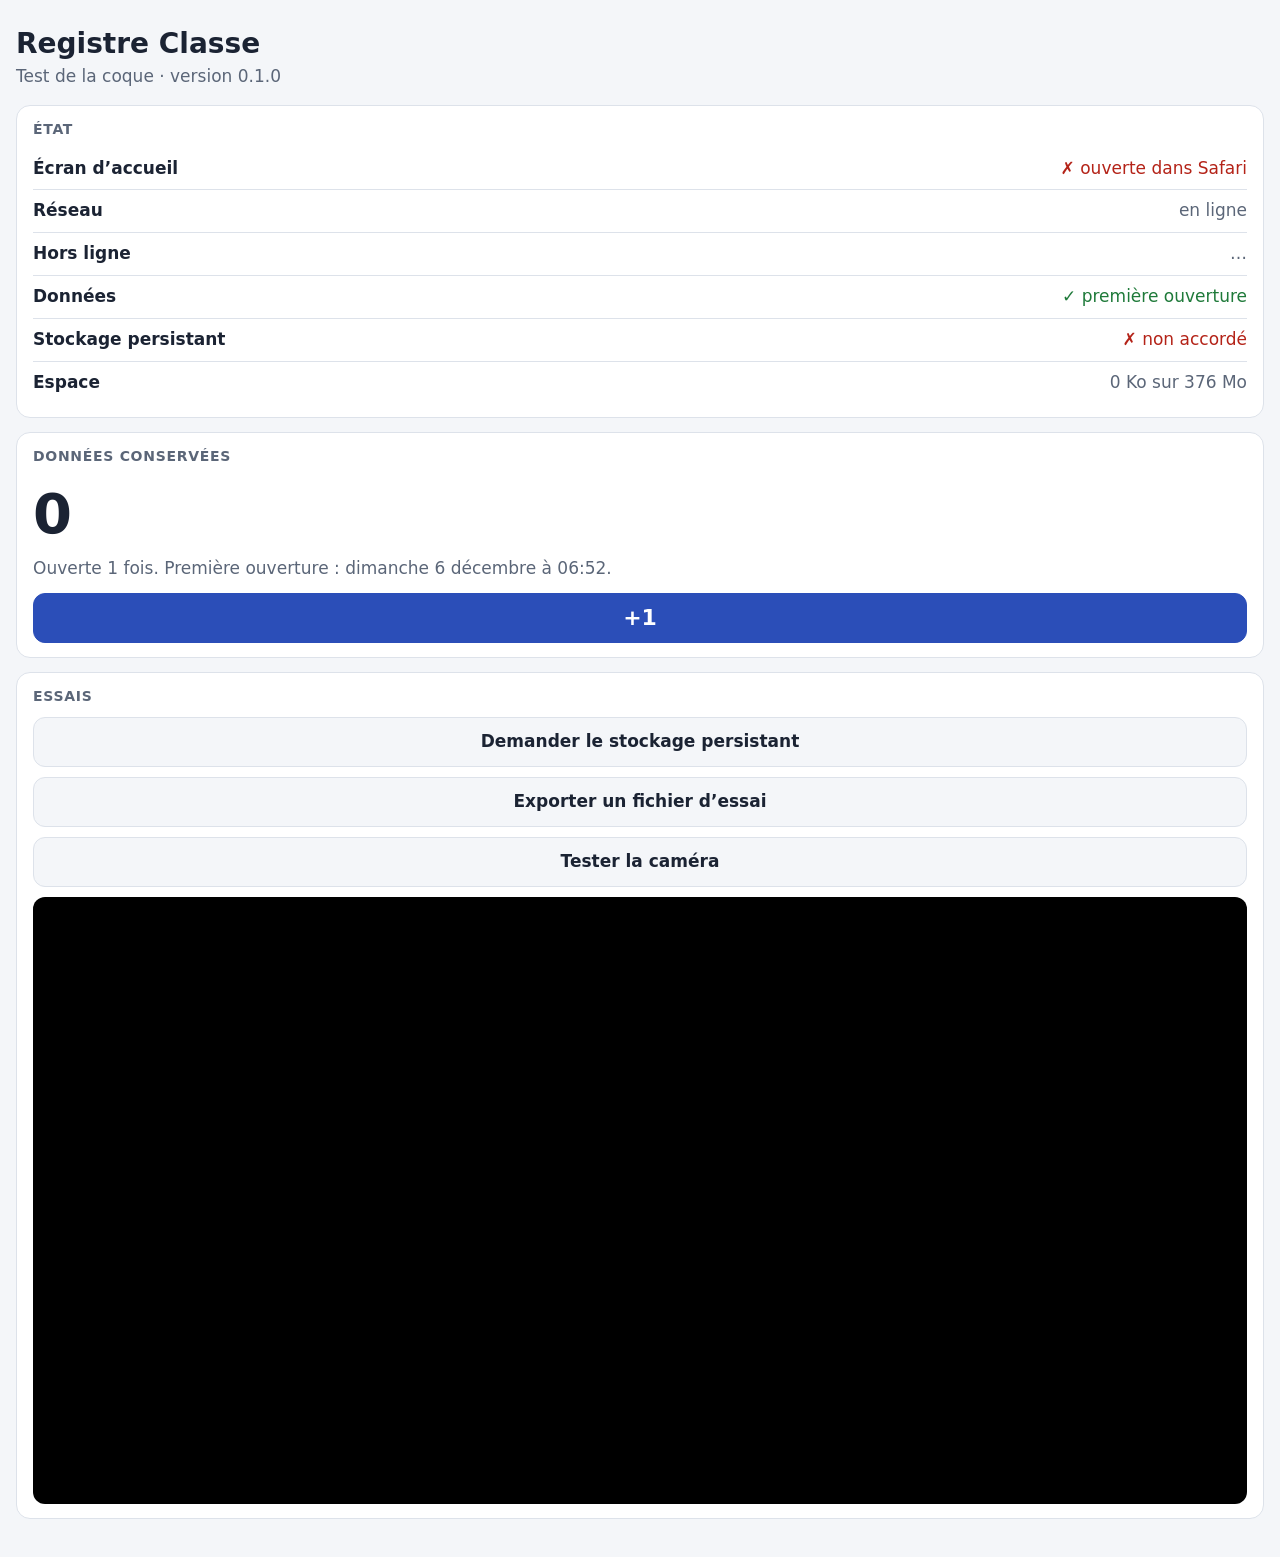
==== index.html @ 41e8cf93 "Registre Classe 0.1.0" ====
<!doctype html>
<html lang="fr">
<head>
<meta charset="utf-8">
<meta name="viewport" content="width=device-width, initial-scale=1, viewport-fit=cover">
<title>Registre Classe</title>
<meta name="theme-color" content="#2b4eb8">
<meta name="robots" content="noindex, nofollow">
<meta name="apple-mobile-web-app-capable" content="yes">
<meta name="apple-mobile-web-app-title" content="Registre">
<link rel="manifest" href="manifest.webmanifest">
<link rel="icon" href="icones/icone-192.png" type="image/png">
<link rel="apple-touch-icon" href="icones/icone-180.png">
<style>
  :root {
    --fond: #f4f6f9; --carte: #fff; --texte: #1b2333; --doux: #5b6678; --bord: #dde2ea;
    --accent: #2b4eb8; --sur-accent: #fff; --ok: #1f7a3a; --ko: #b42318;
    color-scheme: light dark;
  }
  @media (prefers-color-scheme: dark) {
    :root {
      --fond: #10141c; --carte: #1a202b; --texte: #e8ecf3; --doux: #9aa5b8; --bord: #2a3242;
      --accent: #7d9bff; --sur-accent: #0b1020; --ok: #5cc97f; --ko: #ff7a6e;
    }
  }
  * { box-sizing: border-box; }
  body {
    margin: 0; background: var(--fond); color: var(--texte);
    font: 17px/1.4 -apple-system, system-ui, sans-serif;
    padding: max(16px, env(safe-area-inset-top)) max(16px, env(safe-area-inset-right))
             max(24px, env(safe-area-inset-bottom)) max(16px, env(safe-area-inset-left));
  }
  h1 { font-size: 28px; margin: 8px 0 0; }
  .sous { color: var(--doux); margin: 2px 0 16px; }
  .carte { background: var(--carte); border: 1px solid var(--bord); border-radius: 14px; padding: 14px 16px; margin-bottom: 14px; }
  h2 { font-size: 14px; text-transform: uppercase; letter-spacing: .05em; color: var(--doux); margin: 0 0 8px; }
  .liste { list-style: none; margin: 0; padding: 0; }
  .liste li { display: flex; justify-content: space-between; gap: 12px; padding: 9px 0; border-top: 1px solid var(--bord); }
  .liste li:first-child { border-top: 0; }
  .liste span { text-align: right; color: var(--doux); }
  .liste li.ok span { color: var(--ok); }
  .liste li.ok span::before { content: '✓ '; }
  .liste li.ko span { color: var(--ko); }
  .liste li.ko span::before { content: '✗ '; }
  .grand { font-size: 56px; font-weight: 700; margin: 0; font-variant-numeric: tabular-nums; }
  .note { color: var(--doux); margin: 4px 0 12px; }
  .bouton {
    display: block; width: 100%; min-height: 50px; margin-top: 10px; padding: 0 16px;
    border-radius: 12px; border: 1px solid var(--bord); background: var(--fond); color: var(--texte);
    font: inherit; font-weight: 600; touch-action: manipulation; -webkit-tap-highlight-color: transparent;
  }
  .bouton:active { opacity: .7; }
  .principal { background: var(--accent); border-color: var(--accent); color: var(--sur-accent); font-size: 22px; }
  video { display: block; width: 100%; border-radius: 12px; margin-top: 10px; background: #000; }
</style>
</head>
<body>

<header>
  <h1>Registre Classe</h1>
  <p class="sous">Test de la coque · version <span id="version"></span></p>
</header>

<main>
  <section class="carte" aria-labelledby="t-etat">
    <h2 id="t-etat">État</h2>
    <ul class="liste" id="etat"></ul>
  </section>

  <section class="carte" aria-labelledby="t-donnees">
    <h2 id="t-donnees">Données conservées</h2>
    <p class="grand" id="compteur">—</p>
    <p class="note" id="ouvertures"></p>
    <button class="bouton principal" id="plus" type="button">+1</button>
  </section>

  <section class="carte" aria-labelledby="t-essais">
    <h2 id="t-essais">Essais</h2>
    <button class="bouton" id="persister" type="button">Demander le stockage persistant</button>
    <button class="bouton" id="exporter" type="button">Exporter un fichier d’essai</button>
    <button class="bouton" id="camera" type="button">Tester la caméra</button>
    <video id="video" playsinline muted hidden></video>
  </section>
</main>

<script src="test-coque.js"></script>
</body>
</html>
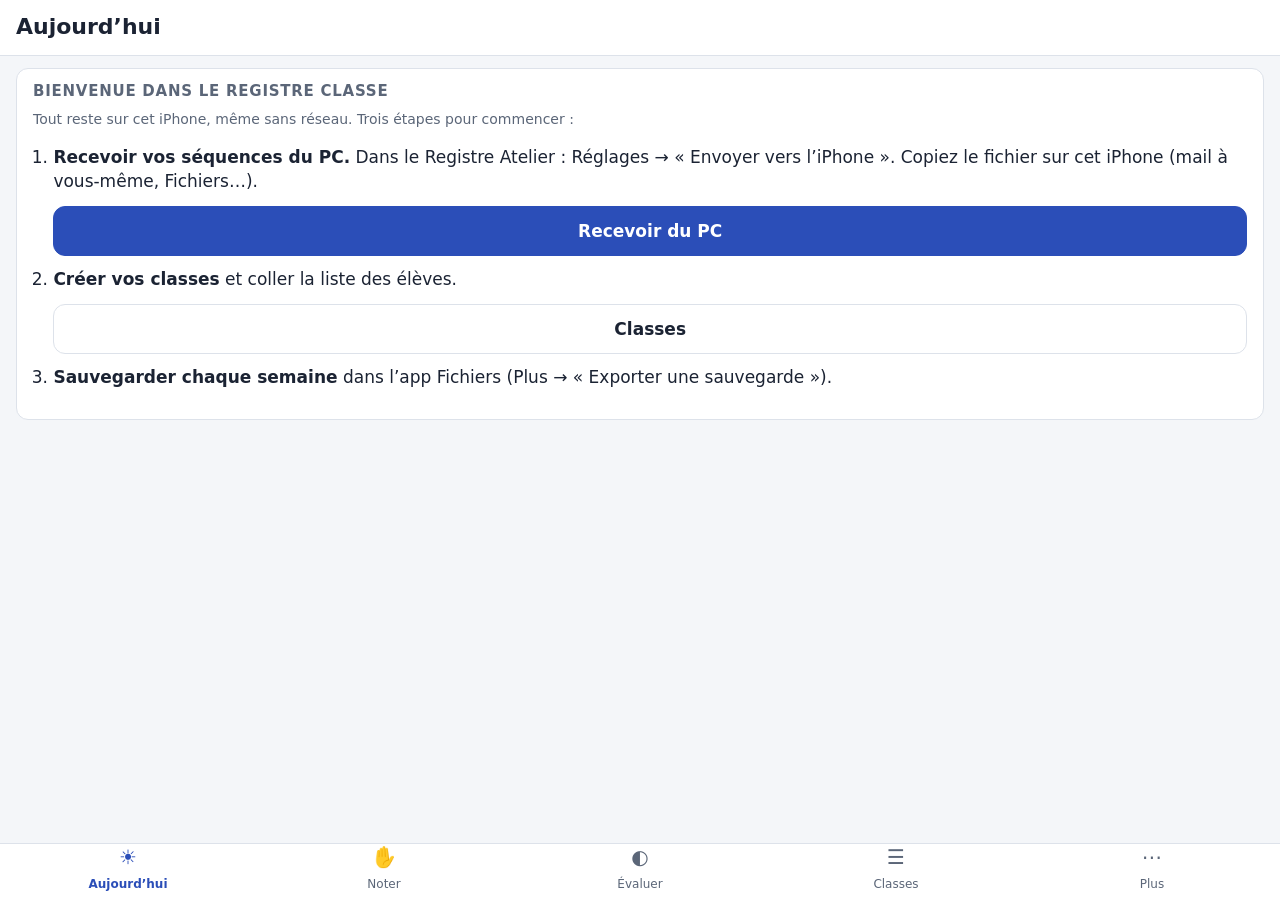
==== commit 2a8cef66: "Registre Classe 0.4.0" ====
--- a/index.html
+++ b/index.html
@@ -11,78 +11,49 @@
 <link rel="manifest" href="manifest.webmanifest">
 <link rel="icon" href="icones/icone-192.png" type="image/png">
 <link rel="apple-touch-icon" href="icones/icone-180.png">
-<style>
-  :root {
-    --fond: #f4f6f9; --carte: #fff; --texte: #1b2333; --doux: #5b6678; --bord: #dde2ea;
-    --accent: #2b4eb8; --sur-accent: #fff; --ok: #1f7a3a; --ko: #b42318;
-    color-scheme: light dark;
-  }
-  @media (prefers-color-scheme: dark) {
-    :root {
-      --fond: #10141c; --carte: #1a202b; --texte: #e8ecf3; --doux: #9aa5b8; --bord: #2a3242;
-      --accent: #7d9bff; --sur-accent: #0b1020; --ok: #5cc97f; --ko: #ff7a6e;
-    }
-  }
-  * { box-sizing: border-box; }
-  body {
-    margin: 0; background: var(--fond); color: var(--texte);
-    font: 17px/1.4 -apple-system, system-ui, sans-serif;
-    padding: max(16px, env(safe-area-inset-top)) max(16px, env(safe-area-inset-right))
-             max(24px, env(safe-area-inset-bottom)) max(16px, env(safe-area-inset-left));
-  }
-  h1 { font-size: 28px; margin: 8px 0 0; }
-  .sous { color: var(--doux); margin: 2px 0 16px; }
-  .carte { background: var(--carte); border: 1px solid var(--bord); border-radius: 14px; padding: 14px 16px; margin-bottom: 14px; }
-  h2 { font-size: 14px; text-transform: uppercase; letter-spacing: .05em; color: var(--doux); margin: 0 0 8px; }
-  .liste { list-style: none; margin: 0; padding: 0; }
-  .liste li { display: flex; justify-content: space-between; gap: 12px; padding: 9px 0; border-top: 1px solid var(--bord); }
-  .liste li:first-child { border-top: 0; }
-  .liste span { text-align: right; color: var(--doux); }
-  .liste li.ok span { color: var(--ok); }
-  .liste li.ok span::before { content: '✓ '; }
-  .liste li.ko span { color: var(--ko); }
-  .liste li.ko span::before { content: '✗ '; }
-  .grand { font-size: 56px; font-weight: 700; margin: 0; font-variant-numeric: tabular-nums; }
-  .note { color: var(--doux); margin: 4px 0 12px; }
-  .bouton {
-    display: block; width: 100%; min-height: 50px; margin-top: 10px; padding: 0 16px;
-    border-radius: 12px; border: 1px solid var(--bord); background: var(--fond); color: var(--texte);
-    font: inherit; font-weight: 600; touch-action: manipulation; -webkit-tap-highlight-color: transparent;
-  }
-  .bouton:active { opacity: .7; }
-  .principal { background: var(--accent); border-color: var(--accent); color: var(--sur-accent); font-size: 22px; }
-  video { display: block; width: 100%; border-radius: 12px; margin-top: 10px; background: #000; }
-</style>
+<link rel="stylesheet" href="shared/ui/tokens.css">
+<link rel="stylesheet" href="app.css">
 </head>
 <body>
 
-<header>
-  <h1>Registre Classe</h1>
-  <p class="sous">Test de la coque · version <span id="version"></span></p>
+<header class="barre-haut">
+  <h1 id="titre">Registre Classe</h1>
+  <select id="choixClasse" class="choix-classe" aria-label="Classe" hidden></select>
 </header>
 
-<main>
-  <section class="carte" aria-labelledby="t-etat">
-    <h2 id="t-etat">État</h2>
-    <ul class="liste" id="etat"></ul>
-  </section>
+<main id="vue" class="vue"><p class="attente">Ouverture du registre…</p></main>
 
-  <section class="carte" aria-labelledby="t-donnees">
-    <h2 id="t-donnees">Données conservées</h2>
-    <p class="grand" id="compteur">—</p>
-    <p class="note" id="ouvertures"></p>
-    <button class="bouton principal" id="plus" type="button">+1</button>
-  </section>
+<nav class="onglets" id="onglets" aria-label="Navigation">
+  <button type="button" data-aller="aujourdhui"><span class="ico">☀</span>Aujourd’hui</button>
+  <button type="button" data-aller="noter"><span class="ico">✋</span>Noter</button>
+  <button type="button" data-aller="evaluer"><span class="ico">◐</span>Évaluer</button>
+  <button type="button" data-aller="classes"><span class="ico">☰</span>Classes</button>
+  <button type="button" data-aller="plus"><span class="ico">⋯</span>Plus</button>
+</nav>
 
-  <section class="carte" aria-labelledby="t-essais">
-    <h2 id="t-essais">Essais</h2>
-    <button class="bouton" id="persister" type="button">Demander le stockage persistant</button>
-    <button class="bouton" id="exporter" type="button">Exporter un fichier d’essai</button>
-    <button class="bouton" id="camera" type="button">Tester la caméra</button>
-    <video id="video" playsinline muted hidden></video>
-  </section>
-</main>
+<div class="feuille-fond" id="feuilleFond" hidden></div>
+<section class="feuille" id="feuille" role="dialog" aria-modal="true" hidden></section>
+<div class="toasts" id="toasts" aria-live="polite"></div>
 
-<script src="test-coque.js"></script>
+<script src="shared/lib/u.js"></script>
+<script src="shared/lib/programme.js"></script>
+<script src="shared/lib/stockage.js"></script>
+<script src="shared/modele/modele.js"></script>
+<script src="shared/modele/migration.js"></script>
+<script src="shared/modele/fusion.js"></script>
+<script src="shared/modele/depot.js"></script>
+<script src="shared/modele/envoi.js"></script>
+<script src="js/ui.js"></script>
+<script src="js/app.js"></script>
+<script src="js/salle.js"></script>
+<script src="js/classes.js"></script>
+<script src="js/plan.js"></script>
+<script src="js/noter.js"></script>
+<script src="js/evaluer.js"></script>
+<script src="js/bilan.js"></script>
+<script src="js/suivi.js"></script>
+<script src="js/plus.js"></script>
+<script src="js/aujourdhui.js"></script>
+<script>App.demarrer();</script>
 </body>
 </html>
--- a/shared/ui/tokens.css
+++ b/shared/ui/tokens.css
@@ -0,0 +1,78 @@
+/* ============================================================
+   TOKENS — couleurs, tailles et polices communes aux deux apps
+   Polices : celles du système (San Francisco sur iPhone, Segoe UI
+   sous Windows), donc rien à télécharger, 100 % hors ligne.
+   Les niveaux de maîtrise s'affichent toujours avec leur chiffre.
+   ============================================================ */
+
+:root {
+  color-scheme: light dark;
+
+  /* — surfaces et texte — */
+  --fond: #f4f6f9;
+  --carte: #ffffff;
+  --texte: #1b2333;
+  --doux: #5b6678;
+  --bord: #dde2ea;
+  --accent: #2b4eb8;
+  --sur-accent: #ffffff;
+  --positif: #1f7a3a;
+  --negatif: #b42318;
+  --neutre: #5b6678;
+
+  /* — niveaux de maîtrise (contraste du chiffre ≥ 5,6:1) — */
+  --niv-1: #c62828;  --sur-niv-1: #ffffff;   /* 1 · rouge */
+  --niv-2: #f5c518;  --sur-niv-2: #1b2333;   /* 2 · jaune */
+  --niv-3: #8cc63f;  --sur-niv-3: #1b2333;   /* 3 · vert clair (jamais bleu) */
+  --niv-4: #1e6b34;  --sur-niv-4: #ffffff;   /* 4 · vert foncé */
+  --niv-ne: #e3e7ee; --sur-niv-ne: #5b6678;  /* non évalué */
+
+  /* — polices — */
+  --police: -apple-system, BlinkMacSystemFont, "Segoe UI", system-ui, sans-serif;
+  --police-chiffres: ui-rounded, -apple-system, "Segoe UI", system-ui, sans-serif;
+  --t-petit: 14px;
+  --t-texte: 17px;
+  --t-titre: 22px;
+  --t-grand: 28px;
+
+  /* — espaces, rayons, cibles tactiles — */
+  --e-1: 4px;
+  --e-2: 8px;
+  --e-3: 12px;
+  --e-4: 16px;
+  --e-5: 24px;
+  --rayon: 12px;
+  --rayon-petit: 8px;
+  --cible: 48px;            /* taille minimale d'un bouton au doigt */
+}
+
+@media (prefers-color-scheme: dark) {
+  :root {
+    --fond: #10141c;
+    --carte: #1a202b;
+    --texte: #e8ecf3;
+    --doux: #9aa5b8;
+    --bord: #2a3242;
+    --accent: #7d9bff;
+    --sur-accent: #0b1020;
+    --positif: #5cc97f;
+    --negatif: #ff7a6e;
+    --neutre: #9aa5b8;
+    --niv-ne: #2a3242; --sur-niv-ne: #9aa5b8;
+  }
+}
+
+/* — pastille de niveau : couleur + chiffre, toujours ensemble — */
+.niv {
+  display: inline-flex; align-items: center; justify-content: center;
+  min-width: 32px; height: 32px; padding: 0 var(--e-2);
+  border-radius: var(--rayon-petit);
+  font: 700 var(--t-texte)/1 var(--police-chiffres);
+  font-variant-numeric: tabular-nums;
+}
+.niv-1 { background: var(--niv-1); color: var(--sur-niv-1); }
+.niv-2 { background: var(--niv-2); color: var(--sur-niv-2); }
+.niv-3 { background: var(--niv-3); color: var(--sur-niv-3); }
+.niv-4 { background: var(--niv-4); color: var(--sur-niv-4); }
+.niv-ne { background: var(--niv-ne); color: var(--sur-niv-ne); }
+.niv-abs { background: transparent; color: var(--doux); box-shadow: inset 0 0 0 2px var(--bord); }
--- a/app.css
+++ b/app.css
@@ -0,0 +1,272 @@
+/* ============================================================
+   REGISTRE CLASSE — iPhone, portrait d'abord, au pouce
+   Couleurs, tailles et pastilles de niveau : shared/ui/tokens.css
+   ============================================================ */
+
+* { box-sizing: border-box; }
+html, body { margin: 0; height: 100%; }
+body {
+  background: var(--fond); color: var(--texte); font: var(--t-texte)/1.4 var(--police);
+  display: flex; flex-direction: column; overflow: hidden;
+  -webkit-tap-highlight-color: transparent; -webkit-text-size-adjust: 100%;
+}
+button, input, select, textarea { font: inherit; color: inherit; }
+button { cursor: pointer; touch-action: manipulation; }
+[hidden] { display: none !important; }
+
+/* — barres — */
+.barre-haut {
+  display: flex; align-items: center; gap: var(--e-3);
+  padding: max(var(--e-3), env(safe-area-inset-top)) var(--e-4) var(--e-3);
+  background: var(--carte); border-bottom: 1px solid var(--bord);
+}
+.barre-haut h1 { font-size: var(--t-titre); margin: 0; flex: 1; min-width: 0; overflow: hidden; text-overflow: ellipsis; white-space: nowrap; }
+.choix-classe { min-height: 40px; border-radius: var(--rayon-petit); border: 1px solid var(--bord); background: var(--fond); padding: 0 var(--e-3); font-weight: 600; max-width: 45%; }
+.vue { flex: 1; overflow-y: auto; padding: var(--e-3) var(--e-4) var(--e-5); -webkit-overflow-scrolling: touch; }
+.onglets {
+  display: grid; grid-template-columns: repeat(5, 1fr);
+  background: var(--carte); border-top: 1px solid var(--bord); padding-bottom: env(safe-area-inset-bottom);
+}
+.onglets button { min-height: 56px; border: 0; background: none; display: grid; justify-items: center; gap: 1px; font-size: 12px; color: var(--doux); }
+.onglets .ico { font-size: 20px; line-height: 1.2; }
+.onglets [aria-current="true"] { color: var(--accent); font-weight: 600; }
+
+/* — boutons, champs — */
+.btn { min-height: var(--cible); padding: 0 var(--e-4); border-radius: var(--rayon); border: 1px solid var(--bord); background: var(--carte); font-weight: 600; }
+.btn.principal { background: var(--accent); border-color: var(--accent); color: var(--sur-accent); }
+.btn.danger { color: var(--negatif); }
+.btn.large { display: block; width: 100%; margin-top: var(--e-3); text-align: center; line-height: var(--cible); text-decoration: none; color: inherit; }
+.btn.principal.large { color: var(--sur-accent); }
+.btn:disabled { opacity: .45; }
+.btn:active, .motif:active, .case:active { transform: scale(.97); }
+.btn-icone { min-width: 40px; min-height: 40px; border: 0; background: none; font-size: 18px; color: var(--doux); }
+.ligne-outils { display: flex; flex-wrap: wrap; align-items: center; gap: var(--e-2); margin-bottom: var(--e-3); }
+.sp { flex: 1; }
+.aide { color: var(--doux); font-size: var(--t-petit); margin: var(--e-2) 0; }
+.aide.alerte { color: var(--negatif); }
+.aide.centre { text-align: center; }
+.positif { color: var(--positif); } .negatif { color: var(--negatif); }
+.champ { display: grid; gap: var(--e-1); margin-top: var(--e-3); }
+.champ > span { font-size: var(--t-petit); color: var(--doux); font-weight: 600; }
+.saisie { width: 100%; min-height: var(--cible); border: 1px solid var(--bord); border-radius: var(--rayon-petit); background: var(--carte); padding: var(--e-2) var(--e-3); font-size: 17px; }
+textarea.saisie { min-height: 80px; resize: vertical; }
+.saisie.court { width: 70px; display: inline-block; }
+.interrupteur, .case-a-cocher { display: flex; align-items: center; gap: var(--e-3); min-height: var(--cible); margin-top: var(--e-2); }
+.interrupteur input, .case-a-cocher input { width: 22px; height: 22px; accent-color: var(--accent); flex: none; }
+.segments { display: flex; gap: 4px; background: var(--fond); border: 1px solid var(--bord); border-radius: var(--rayon); padding: 3px; margin-bottom: var(--e-3); }
+.seg { flex: 1; min-height: 40px; border: 0; border-radius: var(--rayon-petit); background: none; font-weight: 600; color: var(--doux); }
+.seg[aria-pressed="true"] { background: var(--carte); color: var(--texte); box-shadow: 0 1px 3px rgba(0,0,0,.12); }
+.tag { display: inline-block; font-size: 12px; padding: 1px 7px; border-radius: 99px; background: var(--fond); border: 1px solid var(--bord); color: var(--doux); margin-left: 4px; }
+.tag.alerte { color: var(--negatif); border-color: currentColor; }
+.vide-grand { text-align: center; padding: var(--e-5) var(--e-4); color: var(--doux); }
+.vide-grand b { display: block; color: var(--texte); font-size: var(--t-titre); margin-bottom: var(--e-2); }
+.attente { text-align: center; color: var(--doux); margin-top: 30vh; }
+.bloc { background: var(--carte); border: 1px solid var(--bord); border-radius: var(--rayon); padding: var(--e-3) var(--e-4); margin-bottom: var(--e-4); }
+.bloc h2 { font-size: 15px; text-transform: uppercase; letter-spacing: .05em; color: var(--doux); margin: 0 0 var(--e-2); }
+.liste-infos { list-style: none; margin: 0; padding: 0; }
+.liste-infos li { display: flex; justify-content: space-between; padding: var(--e-2) 0; border-top: 1px solid var(--bord); }
+.liste-infos li:first-child { border-top: 0; }
+
+/* — classes et élèves — */
+.liste-cartes { display: grid; gap: var(--e-2); }
+.carte-classe { display: grid; gap: 2px; text-align: left; padding: var(--e-3) var(--e-4); border: 1px solid var(--bord); border-radius: var(--rayon); background: var(--carte); min-height: 64px; }
+.carte-classe b { font-size: 18px; }
+.carte-classe span { color: var(--doux); font-size: var(--t-petit); }
+.liste-eleves { list-style: none; margin: 0; padding: 0; background: var(--carte); border: 1px solid var(--bord); border-radius: var(--rayon); }
+.liste-eleves li + li { border-top: 1px solid var(--bord); }
+.liste-eleves button { width: 100%; min-height: var(--cible); text-align: left; border: 0; background: none; padding: var(--e-2) var(--e-4); }
+
+/* — plan de classe — */
+.zone-salle { margin: 0 -8px var(--e-2); overflow-x: auto; overflow-y: hidden; -webkit-overflow-scrolling: touch; }
+.salle { container-type: inline-size; position: relative; width: 100%; background: var(--carte); border: 2px solid var(--bord); border-radius: var(--rayon-petit); overflow: hidden; user-select: none; -webkit-user-select: none; -webkit-touch-callout: none; touch-action: pan-x pan-y; }
+.zoom-aide { margin: 0 0 var(--e-1); text-align: right; }
+.lien { border: 0; background: none; padding: 0; color: var(--accent); font-weight: 600; text-decoration: underline; min-height: 32px; }
+.salle.depuis-tableau { transform: rotate(180deg); }
+.salle.depuis-tableau .table > *, .salle.depuis-tableau .fixe span { transform: rotate(180deg); }
+.salle.editeur { touch-action: none; }
+.quadrillage { position: absolute; inset: 0; background-image: linear-gradient(var(--bord) 1px, transparent 1px), linear-gradient(90deg, var(--bord) 1px, transparent 1px); background-size: calc(100% / 39) calc(100% / 35); opacity: .5; }
+.salle.editeur .fixe { cursor: grab; }
+.fixe.choisi { outline: 2.5px solid var(--accent); outline-offset: 1px; z-index: 1; }
+.fixe { position: absolute; display: grid; place-items: center; font-size: clamp(9px, 2.5cqw, 30px); color: var(--doux); }
+.fixe-tableau { background: var(--texte); border-radius: 2px; }
+.fixe-tableau span { color: var(--carte); font-weight: 700; letter-spacing: .1em; text-transform: uppercase; }
+.fixe-bureau { background: var(--fond); border: 1px solid var(--doux); border-radius: 3px; }
+.fixe-table { border: 1px solid var(--doux); border-radius: 2px; }
+.fixe-porte { background: var(--doux); opacity: .6; }
+.fixe-porte span { writing-mode: vertical-rl; color: var(--carte); }
+.fixe-fenetre { border: 1px dashed var(--doux); }
+.ilot { position: absolute; display: flex; }
+.ilot.rot0, .ilot.rot180 { flex-direction: row; }
+.ilot.rot90, .ilot.rot270 { flex-direction: column; }
+.poste { flex: 1; display: flex; min-width: 0; min-height: 0; }
+.ilot.rot0 .poste { flex-direction: column; } .ilot.rot180 .poste { flex-direction: column-reverse; }
+.ilot.rot90 .poste { flex-direction: row-reverse; } .ilot.rot270 .poste { flex-direction: row; }
+.chaise { flex: 1; margin: 1px 25%; border-radius: 3px 3px 1px 1px; background: var(--bord); position: relative; display: grid; place-items: center; }
+.chaise .cpt { position: static; line-height: 1; }
+.poste:has(.cpt) .chaise { margin: 0 2px; background: none; }
+.ilot.rot90 .chaise, .ilot.rot270 .chaise { margin: 25% 1px; }
+.table { flex: 3; position: relative; display: grid; align-content: center; justify-items: center; margin: 0 1px; border: 1.5px solid var(--doux); border-radius: 4px; background: var(--carte); overflow: hidden; line-height: 1.05; padding: 0 1px; }
+.table b { font-size: clamp(10px, 2.92cqw, 34px); max-width: 100%; overflow: hidden; text-overflow: ellipsis; white-space: nowrap; }
+.table i { font-size: clamp(9px, 2.64cqw, 30px); font-style: normal; color: var(--doux); }
+.poste.vide .table { border-style: dashed; opacity: .55; }
+.poste.choisi .table, .ilot.choisi .table { border-color: var(--accent); border-width: 2.5px; background: color-mix(in srgb, var(--accent) 12%, var(--carte)); }
+.cpt { position: absolute; top: 0; right: 1px; display: flex; gap: 2px; font-style: normal; font-size: clamp(9px, 2.5cqw, 30px); font-weight: 700; }
+.cpt .p { color: var(--positif); } .cpt .m { color: var(--negatif); }
+/* motif Compétence : la table prend la couleur du niveau, le chiffre est sur la chaise */
+.niv-chaise { font-size: clamp(10px, 2.8cqw, 32px); color: var(--texte); }
+.poste.pv-1 .table { background: var(--niv-1); color: var(--sur-niv-1); border-color: var(--niv-1); }
+.poste.pv-2 .table { background: var(--niv-2); color: var(--sur-niv-2); border-color: var(--niv-2); }
+.poste.pv-3 .table { background: var(--niv-3); color: var(--sur-niv-3); border-color: var(--niv-3); }
+.poste.pv-4 .table { background: var(--niv-4); color: var(--sur-niv-4); border-color: var(--niv-4); }
+.poste.pv-ne .table { background: var(--niv-ne); color: var(--sur-niv-ne); }
+.poste.pv-abs .table { border-style: dotted; opacity: .7; }
+.poste[class*="pv-"] .table i { color: inherit; opacity: .8; }
+.drapeau { position: absolute; top: 2px; left: 2px; width: clamp(5px, 1.4cqw, 16px); height: clamp(5px, 1.4cqw, 16px); border-radius: 50%; background: var(--negatif); text-decoration: none; }
+.tamponne .table, .eleve-noter.tamponne { animation: tampon .5s ease-out; }
+@keyframes tampon { 0% { transform: scale(1.18); background: color-mix(in srgb, var(--accent) 30%, var(--carte)); } 100% { transform: scale(1); } }
+.puces { display: flex; flex-wrap: wrap; gap: var(--e-2); }
+.puce { min-height: 40px; padding: 0 var(--e-3); border-radius: 99px; border: 1px solid var(--bord); background: var(--carte); }
+.puce.choisie { border-color: var(--accent); background: var(--accent); color: var(--sur-accent); }
+
+/* — noter — */
+.vue.avec-barre { padding-bottom: 96px; }
+.barre-motifs {
+  position: fixed; left: 0; right: 0; bottom: calc(57px + env(safe-area-inset-bottom)); z-index: 4;
+  display: flex; gap: var(--e-2); overflow-x: auto; padding: var(--e-3) var(--e-4); background: var(--carte); border-top: 1px solid var(--bord);
+  scrollbar-width: none;
+}
+.barre-motifs::-webkit-scrollbar { display: none; }
+.motif { flex: none; min-height: var(--cible); padding: 0 var(--e-4); border-radius: 99px; border: 2px solid var(--bord); background: var(--fond); font-weight: 600; white-space: nowrap; }
+.motif[aria-pressed="true"] { border-color: currentColor; background: var(--carte); box-shadow: 0 0 0 2px currentColor inset; }
+.motif-comp { color: var(--accent); border-color: color-mix(in srgb, var(--accent) 45%, var(--bord)); }
+.choix-seq { flex: 1 1 0; min-width: 0; overflow: hidden; text-overflow: ellipsis; white-space: nowrap; }
+.grille-motifs { display: grid; grid-template-columns: 1fr 1fr; gap: var(--e-2); }
+.grille-motifs .motif { white-space: normal; padding: var(--e-1) var(--e-3); border-radius: var(--rayon); }
+.liste-noter { list-style: none; margin: 0; padding: 0; background: var(--carte); border: 1px solid var(--bord); border-radius: var(--rayon); }
+.liste-noter li + li { border-top: 1px solid var(--bord); }
+.eleve-noter { display: flex; align-items: center; gap: var(--e-2); min-height: 52px; padding: 0 var(--e-4); user-select: none; -webkit-user-select: none; -webkit-touch-callout: none; }
+.cpt-p, .cpt-m { font-weight: 700; font-size: 15px; } .cpt-p { color: var(--positif); } .cpt-m { color: var(--negatif); }
+.btn-annuler { position: fixed; right: var(--e-4); bottom: calc(140px + env(safe-area-inset-bottom)); min-height: var(--cible); padding: 0 var(--e-4); border-radius: 99px; border: 0; background: var(--texte); color: var(--carte); font-weight: 700; box-shadow: 0 4px 14px rgba(0,0,0,.25); z-index: 5; }
+.liste-jour { list-style: none; margin: 0; padding: 0; }
+.liste-jour li { display: flex; justify-content: space-between; align-items: center; border-top: 1px solid var(--bord); min-height: 44px; }
+
+/* — évaluer — */
+.titre-seq { font-size: 19px; margin: 0 0 var(--e-2); }
+.legende-comp { margin: 0 0 var(--e-3); padding-left: 0; list-style: none; font-size: var(--t-petit); display: grid; gap: 2px; }
+.legende-comp b { display: inline-block; min-width: 26px; color: var(--accent); }
+.grille-eval { width: 100%; border-collapse: collapse; background: var(--carte); border-radius: var(--rayon); overflow: hidden; }
+.grille-eval th, .grille-eval td { border-top: 1px solid var(--bord); padding: 4px 2px; text-align: center; }
+.grille-eval tbody th { text-align: left; font-weight: 600; padding-left: var(--e-3); white-space: nowrap; max-width: 130px; overflow: hidden; text-overflow: ellipsis; }
+.grille-eval tbody th small { color: var(--doux); font-weight: 400; }
+.tete-col { min-width: 44px; min-height: 36px; border: 0; background: none; font-weight: 700; color: var(--accent); }
+.case { min-width: 44px; min-height: 44px; border: 0; background: none; padding: 0; display: grid; place-items: center; }
+.case .niv, .pinceau .niv { min-width: 36px; height: 36px; }
+.niv-vide { background: transparent; color: var(--doux); box-shadow: inset 0 0 0 1.5px var(--bord); }
+.pinceaux { justify-content: space-between; }
+.pinceau { flex: none; border: 3px solid transparent; border-radius: 12px; background: none; padding: 2px; }
+.pinceau[aria-pressed="true"] { border-color: var(--accent); }
+.groupe-comp { font-weight: 700; font-size: var(--t-petit); margin: var(--e-3) 0 0; }
+.niv.mini { min-width: 24px; height: 24px; padding: 0 4px; font-size: 13px; border-radius: 6px; vertical-align: middle; }
+.date-eval { display: flex; align-items: center; gap: var(--e-2); margin: 0 0 var(--e-3); font-size: var(--t-petit); color: var(--doux); }
+.date-eval input { border: 1px solid var(--bord); border-radius: var(--rayon-petit); background: var(--carte); min-height: 36px; padding: 0 var(--e-2); }
+.date-eval .aide { margin: 0; }
+
+/* — fiche de suivi et vue classe — */
+.deux-boutons { display: grid; grid-template-columns: 1fr 1fr; gap: var(--e-2); margin: var(--e-3) 0; }
+.entete-eleve { margin-top: 0; }
+.bloc .groupe-comp { white-space: nowrap; overflow: hidden; text-overflow: ellipsis; color: var(--doux); }
+.lignes-comp { list-style: none; margin: var(--e-1) 0 0; padding: 0; }
+.lignes-comp li { display: grid; grid-template-columns: 1fr auto; grid-template-areas: "lab pos" "vals pos"; gap: 2px var(--e-2); align-items: center; padding: var(--e-2) 0; border-top: 1px solid var(--bord); }
+.lignes-comp .lab { grid-area: lab; font-size: 15px; }
+.lignes-comp .vals { grid-area: vals; }
+.lignes-comp .pos { grid-area: pos; }
+.vals { display: flex; flex-wrap: wrap; gap: 6px; }
+.val { display: inline-grid; justify-items: center; gap: 1px; }
+.val small { font-size: 10px; color: var(--doux); line-height: 1; }
+.pos { display: flex; align-items: center; gap: 2px; min-height: var(--cible); min-width: var(--cible); border: 1px solid var(--bord); border-radius: var(--rayon); background: var(--fond); padding: 0 6px; }
+.tendance { font-weight: 700; font-size: 17px; }
+.manuel { font-style: normal; font-size: 12px; color: var(--doux); }
+.liste-faits { list-style: none; margin: 0; padding: 0; }
+.liste-faits li { padding: var(--e-2) 0; border-top: 1px solid var(--bord); }
+.liste-faits li:first-child { border-top: 0; }
+.liste-faits .case-a-cocher { min-height: 40px; margin-top: 0; font-size: var(--t-petit); }
+.choix-niveaux { display: grid; gap: var(--e-2); margin-top: var(--e-3); }
+.choix-niv { display: flex; align-items: center; gap: var(--e-3); min-height: 52px; border: 1px solid var(--bord); border-radius: var(--rayon); background: var(--carte); padding: 0 var(--e-3); text-align: left; }
+.choix-niv[aria-pressed="true"] { border-color: var(--accent); box-shadow: 0 0 0 2px var(--accent) inset; }
+.carte-classe.choisie { border-color: var(--accent); box-shadow: 0 0 0 2px var(--accent) inset; }
+.grille-bilan tbody tr { cursor: pointer; }
+.grille-bilan td { padding: 6px 1px; }
+.grille-bilan tr.decroche th, .grille-bilan tr.decroche td { background: color-mix(in srgb, var(--niv-1) 9%, var(--carte)); }
+.grille-bilan .cpt-pm { white-space: nowrap; font-size: 13px; }
+.grille-bilan .cpt-p, .grille-bilan .cpt-m { font-size: 13px; }
+.point { display: inline-block; width: 7px; height: 7px; border-radius: 50%; background: var(--negatif); margin-right: 4px; vertical-align: middle; text-decoration: none; }
+
+/* — réglages — */
+.periode { padding: var(--e-3) 0; border-top: 1px solid var(--bord); display: grid; gap: var(--e-2); }
+.deux-dates { display: grid; grid-template-columns: 1fr 1fr; gap: var(--e-2); }
+.deux-dates label { display: grid; gap: 2px; font-size: var(--t-petit); color: var(--doux); }
+.liste-motifs { list-style: none; margin: 0; padding: 0; }
+.motif-ligne { display: grid; grid-template-columns: 1fr auto auto; gap: var(--e-2); align-items: center; padding: var(--e-2) 0; border-top: 1px solid var(--bord); }
+.segments.valence { margin: 0; }
+.segments.valence .seg { min-width: 36px; padding: 0; }
+
+/* — feuille du bas et messages — */
+.feuille-fond { position: fixed; inset: 0; background: rgba(0,0,0,.35); z-index: 10; }
+.feuille {
+  position: fixed; left: 0; right: 0; bottom: 0; z-index: 11; max-height: 75vh; display: flex; flex-direction: column;
+  background: var(--carte); border-radius: 18px 18px 0 0; box-shadow: 0 -8px 30px rgba(0,0,0,.2);
+  padding-bottom: env(safe-area-inset-bottom); animation: monte .2s ease-out;
+}
+.feuille.haute { max-height: 92vh; }
+@keyframes monte { from { transform: translateY(30px); opacity: .6; } to { transform: none; opacity: 1; } }
+.feuille-poignee { width: 40px; height: 5px; border-radius: 3px; background: var(--bord); margin: 8px auto 0; }
+.feuille-tete { display: flex; align-items: center; padding: var(--e-2) var(--e-2) 0 var(--e-4); }
+.feuille-tete h2 { flex: 1; font-size: 19px; margin: 0; }
+.feuille-corps { overflow-y: auto; padding: 0 var(--e-4) var(--e-3); }
+.feuille-pied { display: flex; gap: var(--e-2); padding: var(--e-3) var(--e-4); border-top: 1px solid var(--bord); }
+.feuille-pied .btn { flex: 1; }
+.toasts { position: fixed; left: var(--e-4); right: var(--e-4); bottom: calc(70px + env(safe-area-inset-bottom)); z-index: 20; display: grid; gap: var(--e-2); pointer-events: none; }
+.toast { pointer-events: auto; display: flex; align-items: center; gap: var(--e-3); background: var(--texte); color: var(--carte); padding: var(--e-3) var(--e-4); border-radius: var(--rayon); font-size: 15px; box-shadow: 0 6px 20px rgba(0,0,0,.25); }
+.toast span { flex: 1; }
+.toast.erreur { background: var(--negatif); color: #fff; }
+.toast button { border: 0; background: none; color: inherit; font-weight: 700; text-decoration: underline; min-height: 36px; }
+
+/* — impression : plan de classe, bilan de période (couleurs claires, pastilles en couleur) — */
+#impression { display: none; }
+@media print {
+  @page { margin: 12mm; }
+  html, body { height: auto; overflow: visible; display: block; background: #fff; }
+  body > :not(#impression) { display: none !important; }
+  #impression {
+    display: block; color: #1b2333; background: #fff;
+    --fond: #f4f6f9; --carte: #ffffff; --texte: #1b2333; --doux: #5b6678; --bord: #c9d0da; --accent: #2b4eb8;
+    --positif: #1f7a3a; --negatif: #b42318; --niv-ne: #e3e7ee; --sur-niv-ne: #5b6678;
+    -webkit-print-color-adjust: exact; print-color-adjust: exact;
+  }
+  .imp-tete h1 { font-size: 20px; margin: 0 0 2px; }
+  .imp-tete p { margin: 0 0 10px; color: #5b6678; font-size: 12px; }
+  .imp-plan .salle { border-color: #8a94a6; }
+  .imp-plan .table b { font-size: 14px; }
+  .imp-plan .table i { font-size: 11px; }
+  .imp-plan .fixe { font-size: 11px; }
+  .imp-bilan-page .legende-comp { font-size: 11px; margin-bottom: 6px; }
+  .legende-niv { font-size: 11px; margin: 0 0 8px; }
+  .imp-bilan { width: 100%; border-collapse: collapse; font-size: 11px; }
+  .imp-bilan th, .imp-bilan td { border: 1px solid #c9d0da; padding: 3px 4px; text-align: center; vertical-align: middle; }
+  .imp-bilan tbody th { text-align: left; white-space: nowrap; }
+  .imp-bilan td.app { text-align: left; font-size: 10.5px; width: 45%; }
+  .imp-bilan tr { break-inside: avoid; }
+  .imp-bilan .niv.mini { min-width: 20px; height: 20px; font-size: 11px; }
+}
+
+/* — Aujourd'hui — */
+.jour-nav { display: flex; align-items: center; gap: var(--e-2); margin-bottom: var(--e-3); }
+.jour-nav h2 { flex: 1; margin: 0; text-align: center; font-size: 18px; }
+.jour-nav .btn-icone:disabled { opacity: .3; }
+.bloc.cours { border-left-width: 6px; }
+.bloc.cours h3 { margin: var(--e-1) 0; font-size: 17px; }
+.bloc.cours p { margin: var(--e-1) 0; }
+.cours-tete { display: flex; align-items: center; gap: var(--e-2); }
+.cours-tete b { white-space: nowrap; }
+.cours-tete .aide { flex: 1; margin: 0; }
+.premiers-pas { padding-left: 1.2em; display: grid; gap: var(--e-3); }
